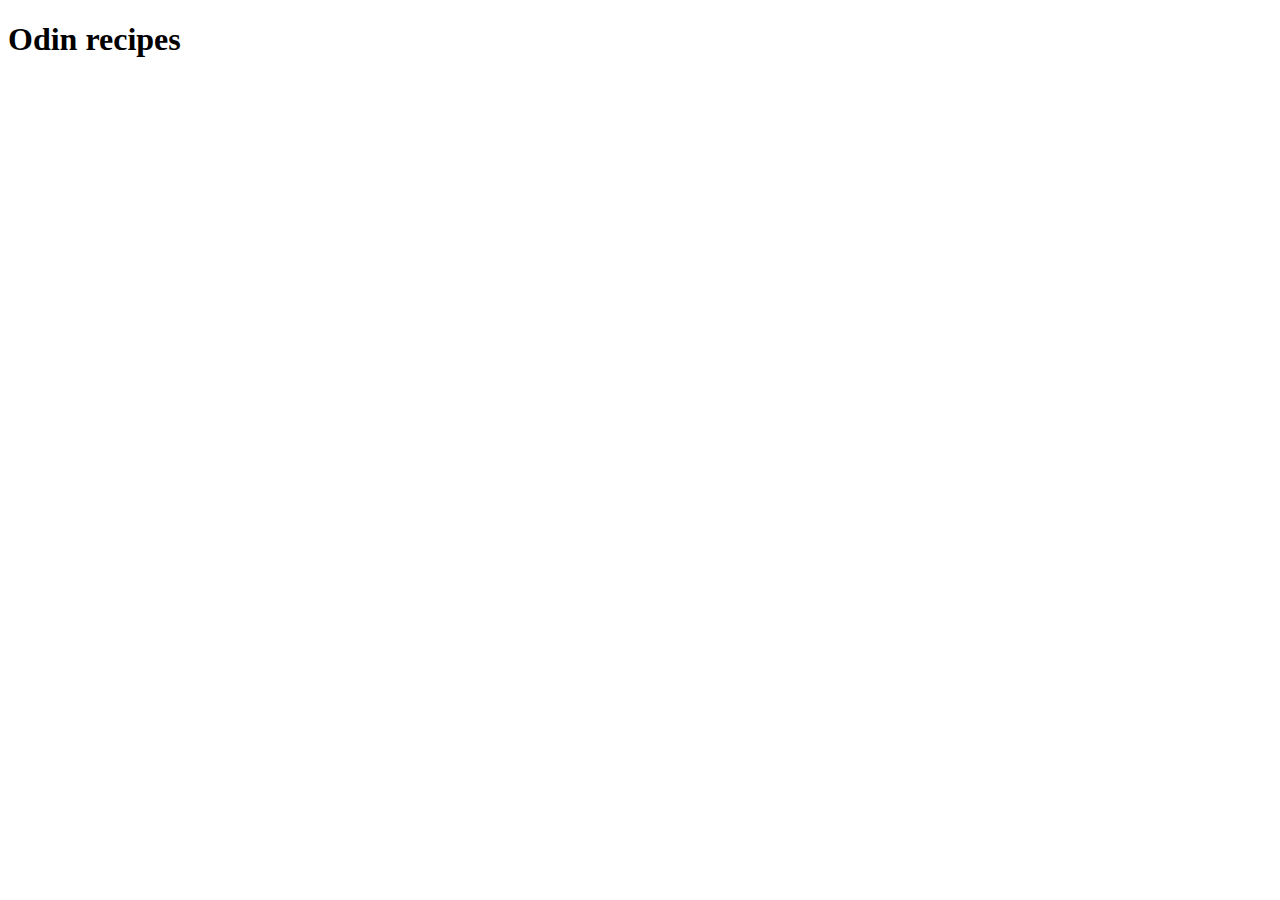
==== index.html @ eefda9a8 "Add html boilerplate" ====
<!DOCTYPE html>
<html lang="en">
<head>
    <meta charset="UTF-8">
    <meta name="viewport" content="width=device-width, initial-scale=1.0">
    <title>Odin recipes</title>
</head>
<body>
    <h1>Odin recipes</h1>
</body>
</html>
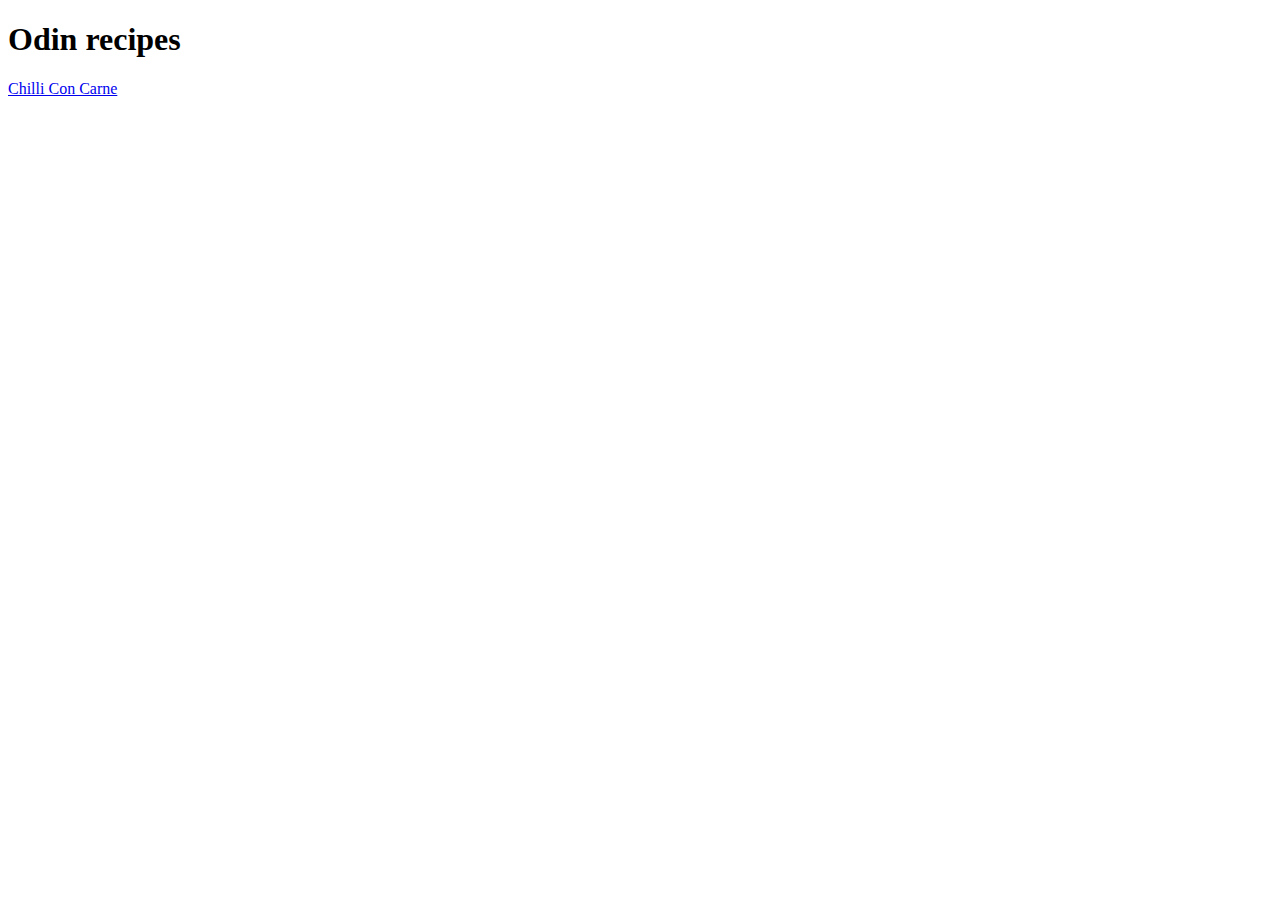
==== commit a3f2917c: "Fix link recipe link in index.html" ====
--- a/index.html
+++ b/index.html
@@ -7,5 +7,6 @@
 </head>
 <body>
     <h1>Odin recipes</h1>
+    <a href="./recipes/chilli.html">Chilli Con Carne</a>
 </body>
 </html>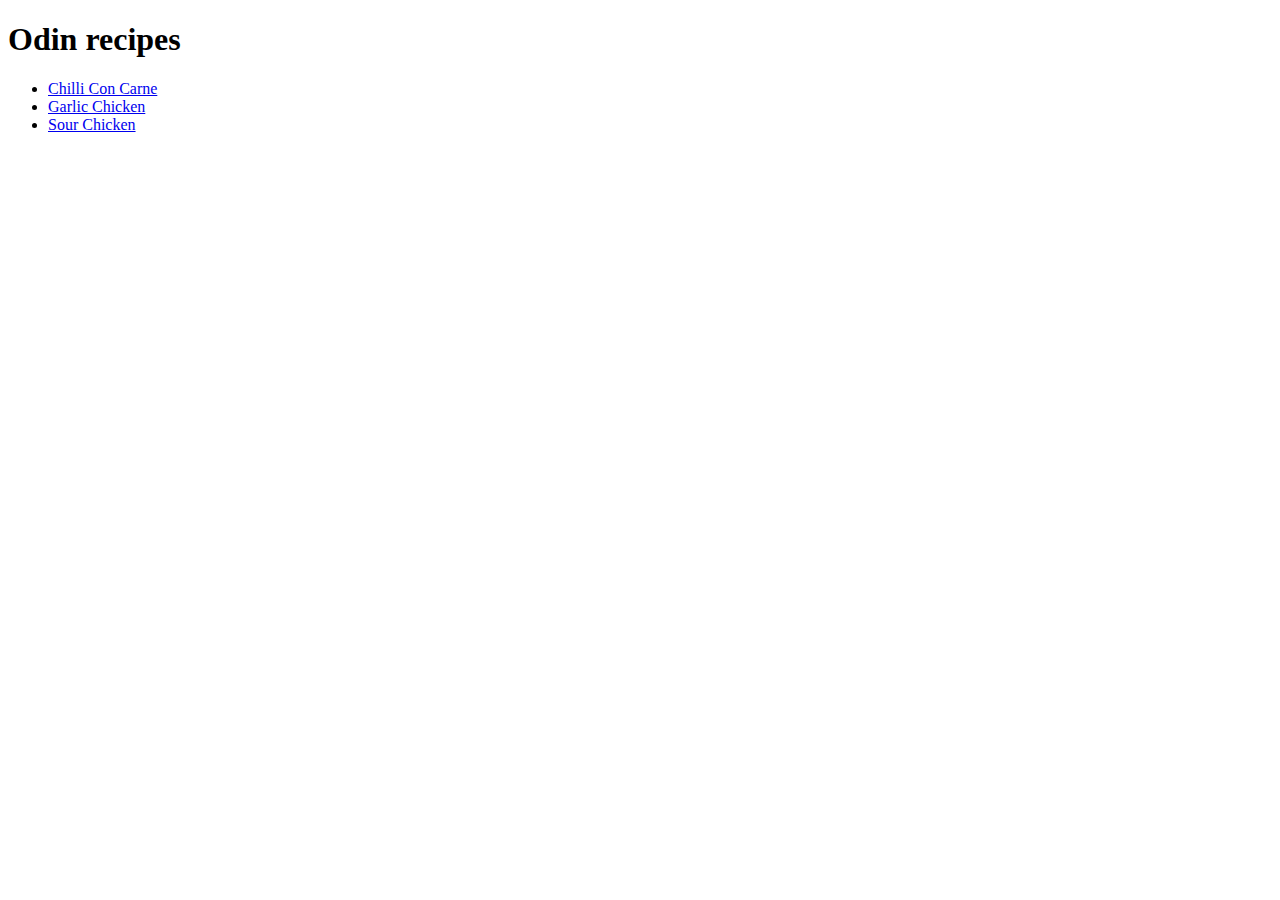
==== commit 80fe19a9: "Add sour and garlic chicken pages" ====
--- a/index.html
+++ b/index.html
@@ -7,6 +7,10 @@
 </head>
 <body>
     <h1>Odin recipes</h1>
-    <a href="./recipes/chilli.html">Chilli Con Carne</a>
+    <ul>
+        <li><a href="./recipes/chilli.html">Chilli Con Carne</a></li>
+        <li><a href="./recipes/garlic_chicken.html">Garlic Chicken</a></li>
+        <li><a href="./recipes/sour_chicken.html">Sour Chicken</a></li>
+    </ul>
 </body>
 </html>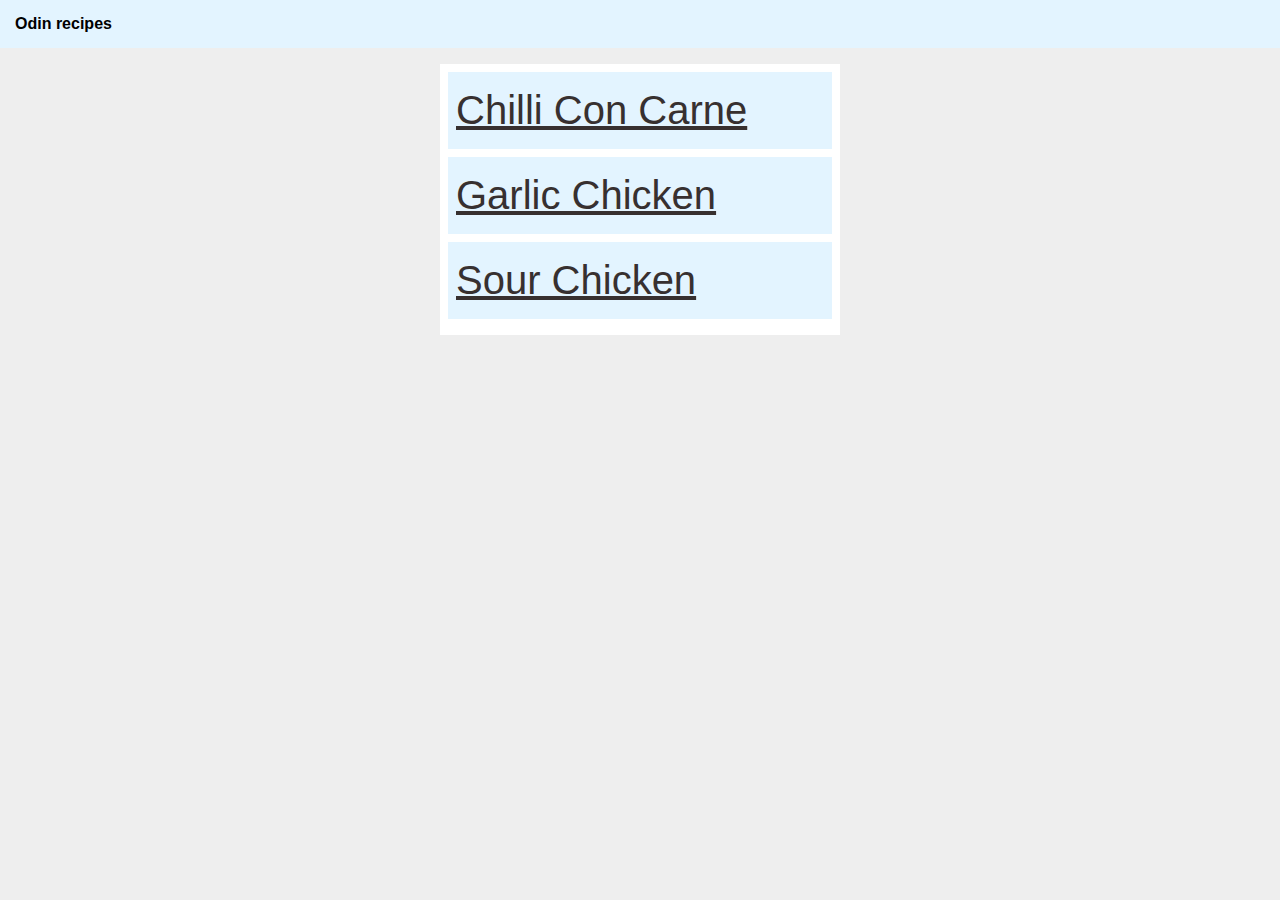
==== commit 4755b370: "Add new styling to main index.html" ====
--- a/index.html
+++ b/index.html
@@ -1,16 +1,19 @@
 <!DOCTYPE html>
 <html lang="en">
-<head>
-    <meta charset="UTF-8">
-    <meta name="viewport" content="width=device-width, initial-scale=1.0">
+  <head>
+    <meta charset="UTF-8" />
+    <meta name="viewport" content="width=device-width, initial-scale=1.0" />
     <title>Odin recipes</title>
-</head>
-<body>
-    <h1>Odin recipes</h1>
-    <ul>
+    <link rel="stylesheet" href="styles.css" />
+  </head>
+  <body>
+    <h1 class="title">Odin recipes</h1>
+    <div class="card">
+      <ul>
         <li><a href="./recipes/chilli.html">Chilli Con Carne</a></li>
         <li><a href="./recipes/garlic_chicken.html">Garlic Chicken</a></li>
         <li><a href="./recipes/sour_chicken.html">Sour Chicken</a></li>
-    </ul>
-</body>
-</html>+      </ul>
+    </div>
+  </body>
+</html>
--- a/styles.css
+++ b/styles.css
@@ -0,0 +1,73 @@
+/* .box-one {
+  background-color: rgb(107, 107, 174);
+  border: 0 solid green;
+  padding: 25px;
+  margin: 20px;
+  width: 500px;
+  height: 250px;
+  box-sizing: border-box;
+  border: 20px solid black;
+}
+
+.box-two {
+  background-color: #a66161;
+  border: 0 solid purple;
+  padding: 25px;
+  margin: 20px;
+  width: 500px;
+  height: 250px;
+  box-sizing: border-box;
+  border: 20px solid black;
+} */
+
+.row {
+  display: flex;
+  color: red;
+}
+
+* {
+  padding: 0;
+  margin: 0;
+  font-size: 40px;
+  box-sizing: border-box;
+}
+
+/* a {
+    color: azure;
+    font-family: Impact, Haettenschweiler, 'Arial Narrow Bold', sans-serif;
+    font-size: 28px;
+}
+
+h1 {
+    color: blueviolet;
+    font-family: 'Segoe UI', Tahoma, Geneva, Verdana, sans-serif;
+} */
+
+body {
+  background: #eee;
+  font-family: sans-serif;
+}
+
+.card {
+  width: 400px;
+  background: #fff;
+  margin: 16px auto;
+  padding: 8px;
+}
+
+.title {
+  background: #e3f4ff;
+  font-size: 16px;
+  padding: 15px;
+}
+
+li {
+  background: #e3f4ff;
+  margin-bottom: 8px;
+  padding: 16px 8px;
+  list-style-type: none;
+}
+
+a {
+  color: rgb(55, 48, 48);
+}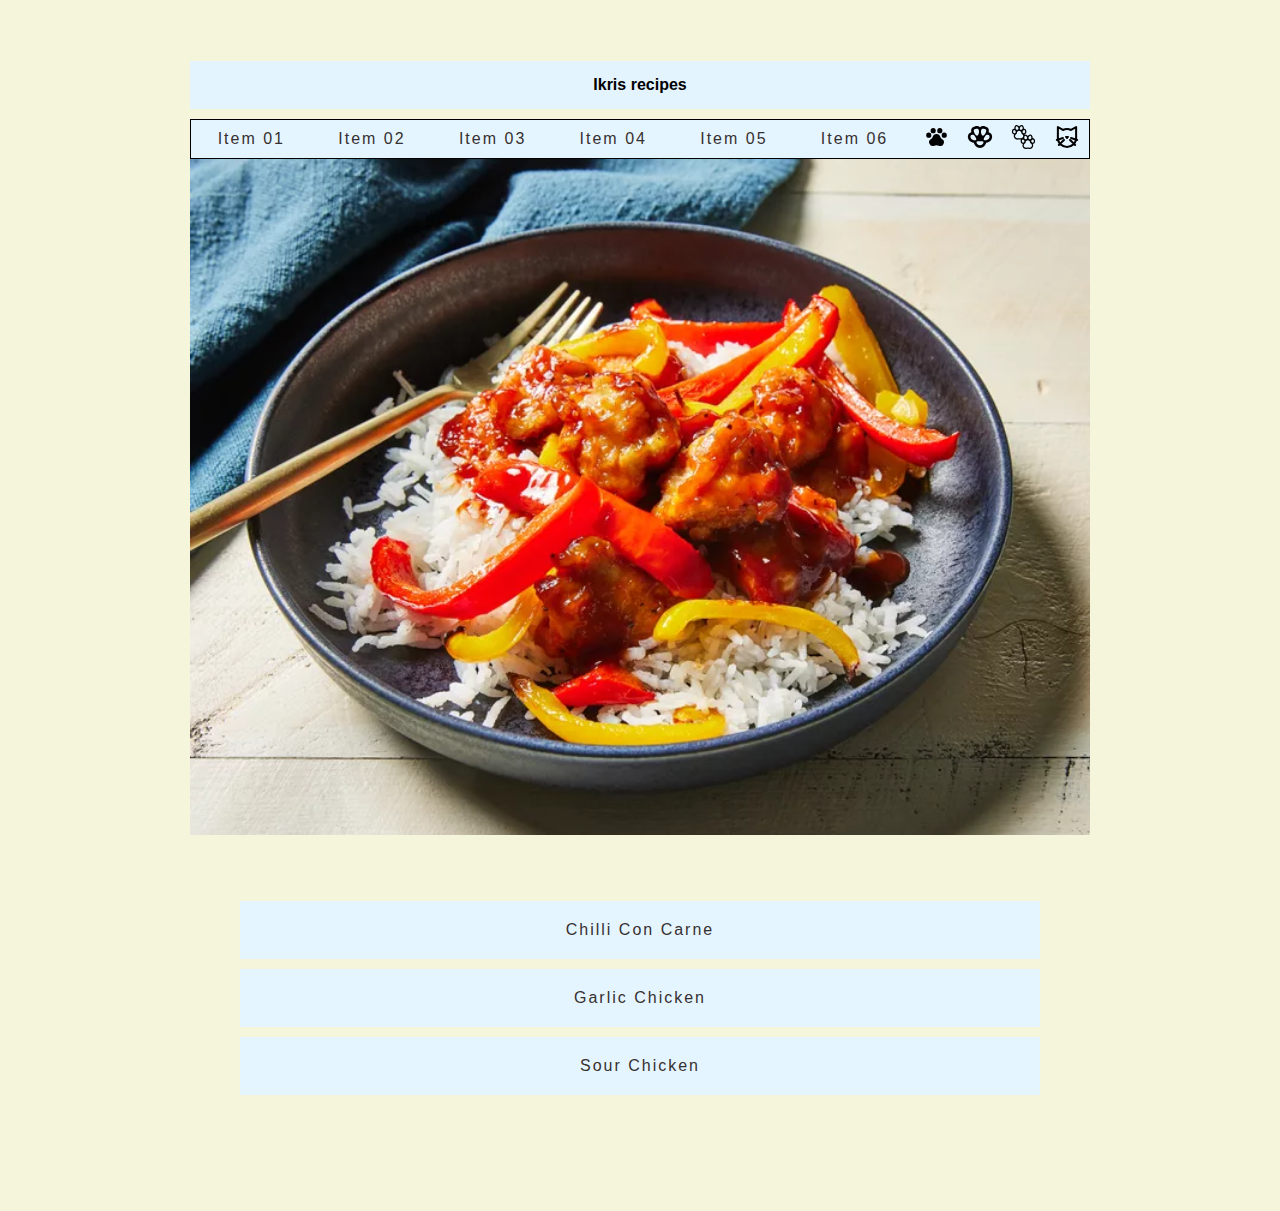
==== commit 06b31e69: "Add flexbox solutions to styles" ====
--- a/index.html
+++ b/index.html
@@ -3,17 +3,65 @@
   <head>
     <meta charset="UTF-8" />
     <meta name="viewport" content="width=device-width, initial-scale=1.0" />
-    <title>Odin recipes</title>
+    <title>Ikris recipes</title>
     <link rel="stylesheet" href="styles.css" />
   </head>
   <body>
-    <h1 class="title">Odin recipes</h1>
-    <div class="card">
-      <ul>
-        <li><a href="./recipes/chilli.html">Chilli Con Carne</a></li>
-        <li><a href="./recipes/garlic_chicken.html">Garlic Chicken</a></li>
-        <li><a href="./recipes/sour_chicken.html">Sour Chicken</a></li>
-      </ul>
+    <div class="wrapper">
+      <header class="top">
+        <h1 class="title">Ikris recipes</h1>
+      </header>
+
+      <nav class="flex-nav">
+        <a href="#" class="toggleNav"
+          ><img src="./images/menu.svg" height="24" width="24" />Menu</a
+        >
+        <ul>
+          <li><a href="#">Item 01</a></li>
+          <li><a href="#">Item 02</a></li>
+          <li><a href="#">Item 03</a></li>
+          <li><a href="#">Item 04</a></li>
+          <li><a href="#">Item 05</a></li>
+          <li><a href="#">Item 06</a></li>
+          <li class="icon">
+            <a href="https://x.com/"
+              ><img src="images/paw.svg" height="24" width="24" />
+            </a>
+          </li>
+          <li class="icon">
+            <a href="https://facebook.com/">
+              <img src="images/paw2.svg" height="24" width="24" />
+            </a>
+          </li>
+          <li class="icon">
+            <a href="https://github.com/">
+              <img src="images/twopaws.svg" height="24" width="24" />
+            </a>
+          </li>
+          <li class="icon">
+            <a href="https://instagram.com/">
+              <img src="images/cat.svg" height="24" width="24" />
+            </a>
+          </li>
+        </ul>
+      </nav>
+
+      <section class="hero"><img src="./images/sourchicken.webp" /></section>
+
+      <section class="details">
+        <ul>
+          <li><a href="./recipes/chilli.html">Chilli Con Carne</a></li>
+          <li><a href="./recipes/garlic_chicken.html">Garlic Chicken</a></li>
+          <li><a href="./recipes/sour_chicken.html">Sour Chicken</a></li>
+        </ul>
+      </section>
     </div>
+    <script>
+      $(function () {
+        $(".toggleNav").on("click", function () {
+          $(".flex-nav ul").toggleClass("open");
+        });
+      });
+    </script>
   </body>
 </html>
--- a/styles.css
+++ b/styles.css
@@ -1,58 +1,76 @@
-/* .box-one {
-  background-color: rgb(107, 107, 174);
-  border: 0 solid green;
-  padding: 25px;
-  margin: 20px;
-  width: 500px;
-  height: 250px;
-  box-sizing: border-box;
-  border: 20px solid black;
-}
-
-.box-two {
-  background-color: #a66161;
-  border: 0 solid purple;
-  padding: 25px;
-  margin: 20px;
-  width: 500px;
-  height: 250px;
-  box-sizing: border-box;
-  border: 20px solid black;
-} */
-
-.row {
-  display: flex;
-  color: red;
-}
-
-* {
-  padding: 0;
-  margin: 0;
-  font-size: 40px;
+html {
   box-sizing: border-box;
 }
 
-/* a {
-    color: azure;
-    font-family: Impact, Haettenschweiler, 'Arial Narrow Bold', sans-serif;
-    font-size: 28px;
+*, *::before, *::after {
+  box-sizing: inherit;
 }
-
-h1 {
-    color: blueviolet;
-    font-family: 'Segoe UI', Tahoma, Geneva, Verdana, sans-serif;
-} */
 
 body {
   background: #eee;
+  margin: 0;
   font-family: sans-serif;
+  background-color: beige;
+}
+
+a {
+  color: rgb(55, 48, 48);
+  font-weight: 100;
+  letter-spacing: 2px;
+  text-decoration: none;
+  display: inline-block;
+  width: 100%;
+  text-align: center;
+  transition: all 0.5s;
+}
+
+.wrapper {
+  max-width: 1000px;
+  padding: 50px;
+  margin: 0 auto;
+}
+
+.top {
+  text-align: center;
+}
+
+.flex-nav ul {
+  border: 1px solid black;
+  list-style: none;
+  margin: 0;
+  padding: 0;
+  display: flex;
+}
+
+.flex-nav li {
+  flex:3;
+  background: #e5f5ff;
+  padding: 10px;
+  list-style-type: none;
+}
+
+.flex-nav .icon {
+  flex:1;
+  padding: 5px;
+}
+
+.flex-nav li :hover {
+  color:aqua;
+}
+
+a:hover {
+  color: rgb(97, 86, 86);
+}
+
+.toggleNav {
+  display: none;
 }
 
 .card {
   width: 400px;
   background: #fff;
   margin: 16px auto;
-  padding: 8px;
+  padding: 40px;
 }
 
 .title {
@@ -61,13 +79,75 @@
   padding: 15px;
 }
 
-li {
-  background: #e3f4ff;
-  margin-bottom: 8px;
-  padding: 16px 8px;
-  list-style-type: none;
+ul {
+  padding: 40px;
 }
 
-a {
-  color: rgb(55, 48, 48);
+.details li {
+  background: #e5f5ff;
+  list-style-type: none;
+  margin: 10px;
+  padding: 20px;
+}
+
+img {
+  width: 100%;
+}
+
+.hero {
+  display: flex;
+}
+
+@media all and (max-width:1000px) {
+
+  .flex-nav ul {
+    flex-wrap:wrap;
+  }
+
+  .flex-nav li {
+    flex:1 1 50%;
+  }
+
+  .flex-nav .icon {
+    flex:1 1 25%;
+  }
+
+}
+
+@media all and (max-width:500px) {
+
+  .flex-nav li {
+    flex-basis:100%
+  }
+
+  /*Flex Container*/
+  .wrapper {
+    display: flex;
+    flex-direction: column;
+  }
+  /*Flex Item*/
+  .wrapper > * {
+    order:9999;
+  }
+
+  .flex-nav {
+    order: 1;
+  }
+
+  .toggleNav {
+    display: block;
+  }
+
+  .flex-nav ul {
+    display: none;
+  }
+
+  .flex-nav ul.open {
+    display: flex;
+  }
+
+  .top {
+    text-align: center;
+    order: 3;
+  }
 }